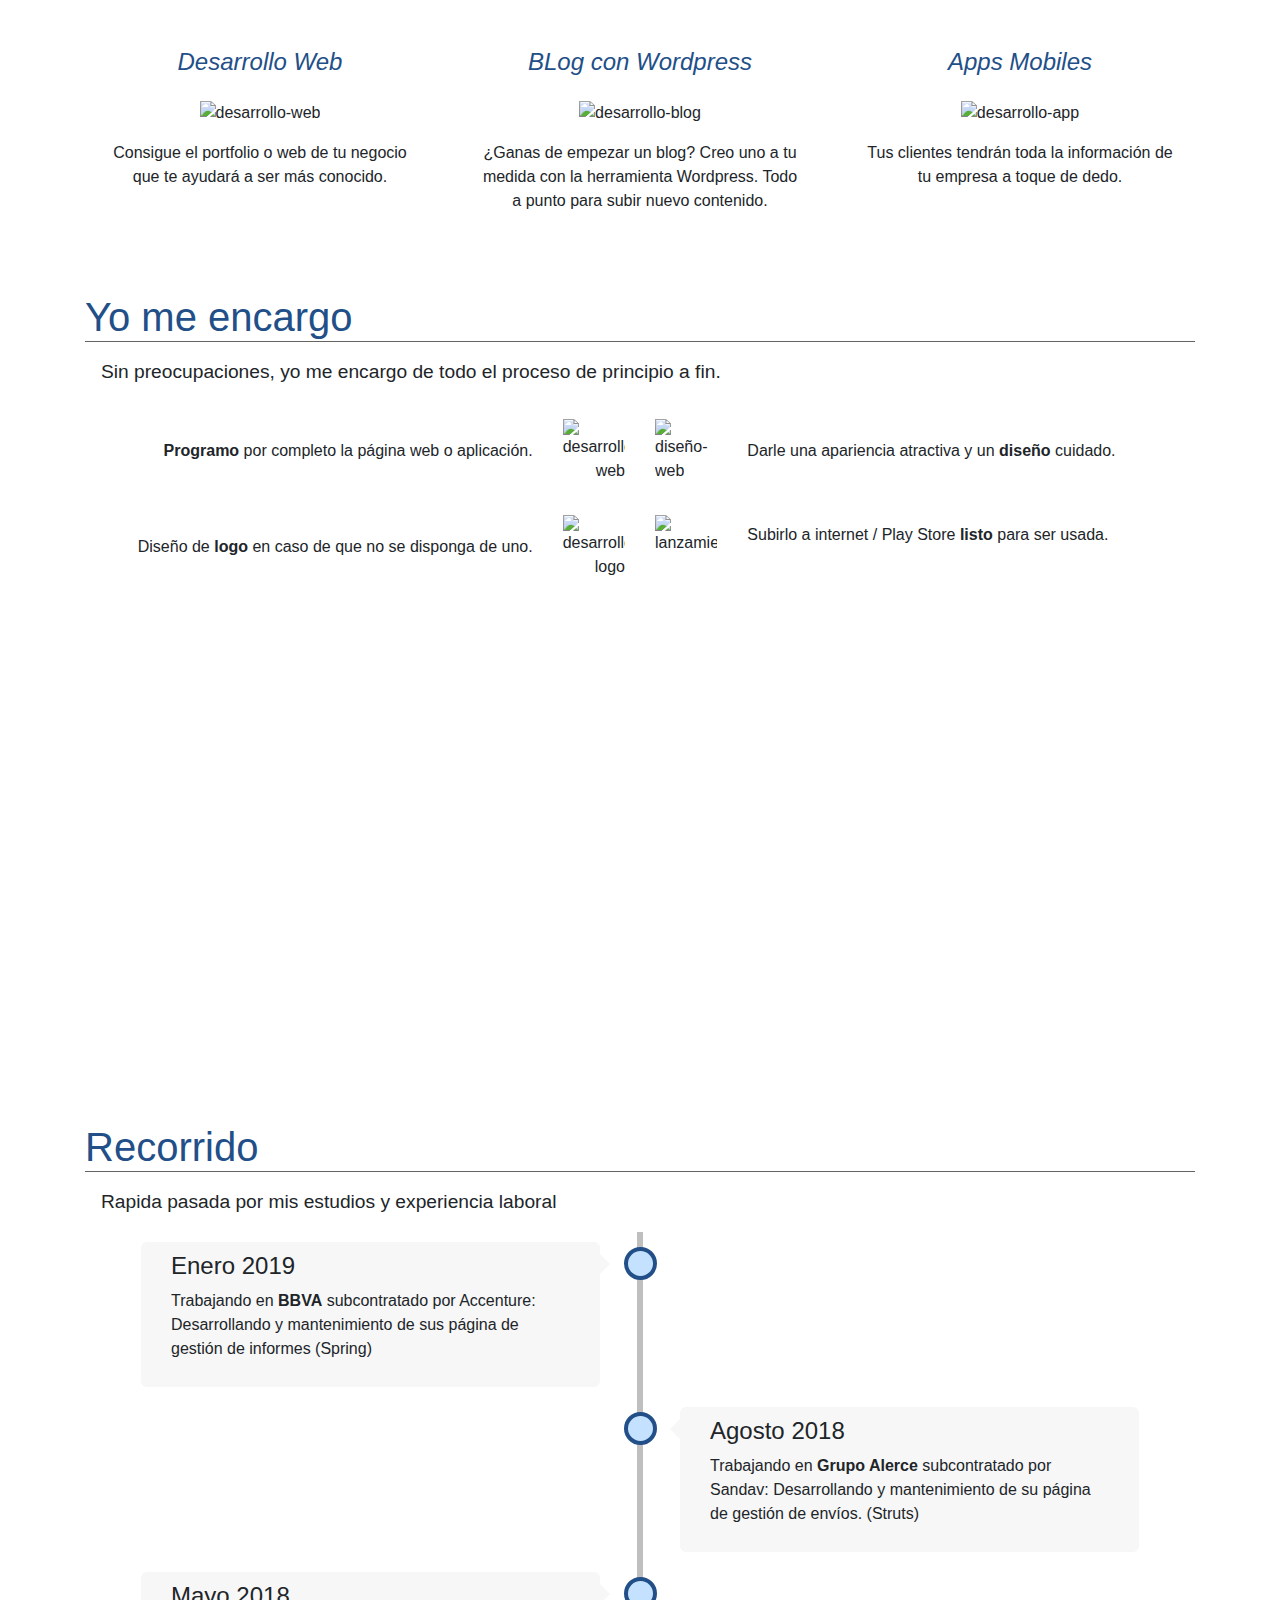
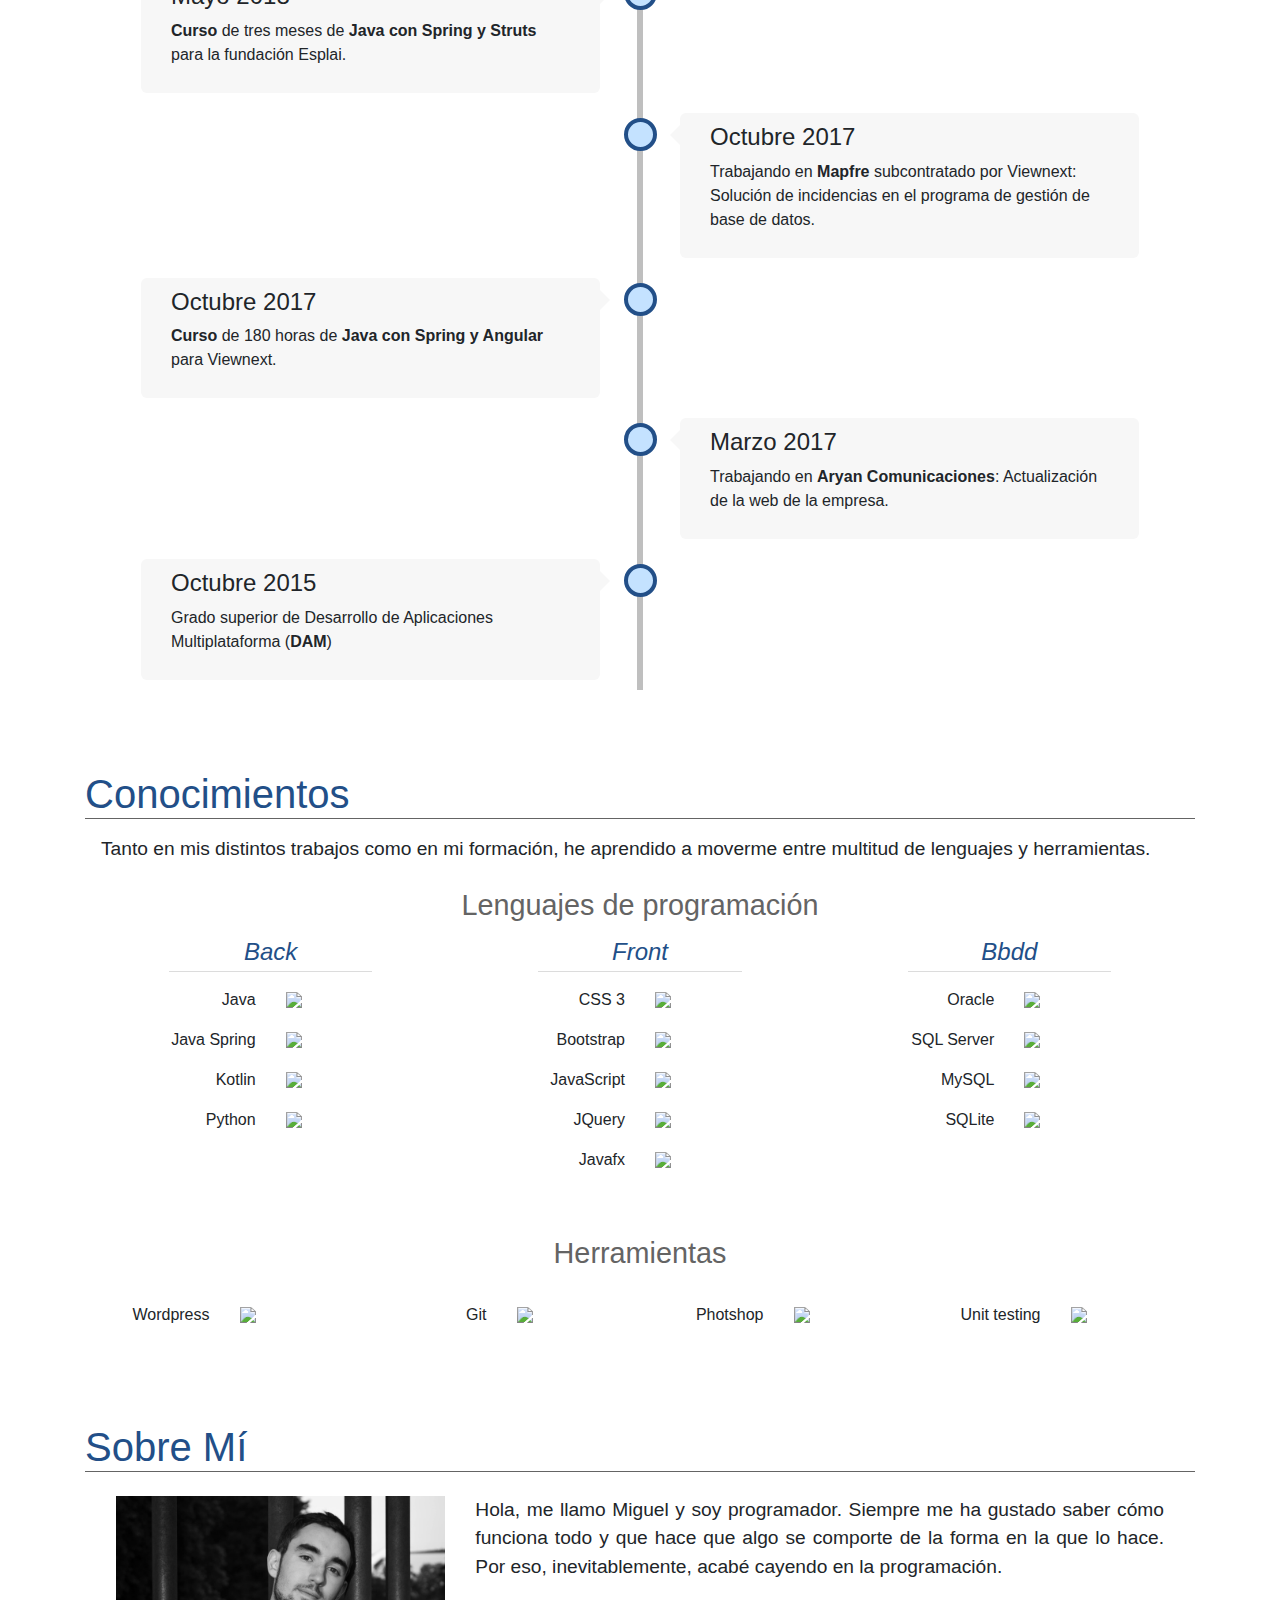
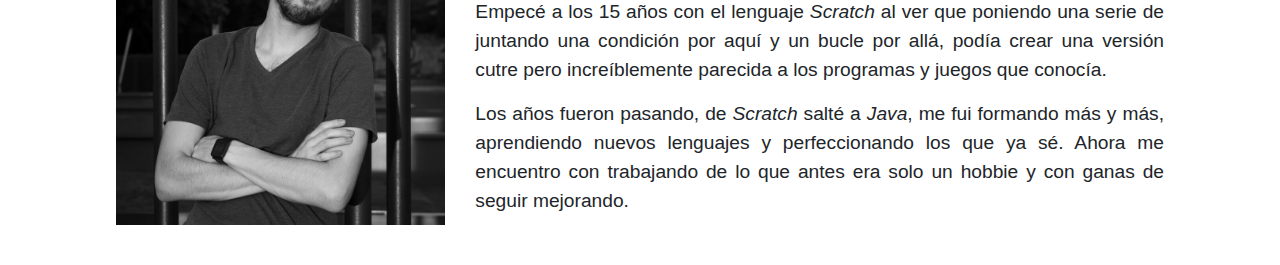
==== index.html @ 2f415783 "scss added y sobre mi" ====
<!DOCTYPE html>
<html lang="es">

<head>
    <meta charset="UTF-8">
    <meta name="viewport" content="width=device-width, initial-scale=1.0">
    <meta http-equiv="X-UA-Compatible" content="ie=edge">
    <link rel="stylesheet" href="style/style.css">

    <!-- body -->
    <link href="https://fonts.googleapis.com/css?family=Open+Sans&display=swap" rel="stylesheet">
    <!-- titulo -->
    <link href="https://fonts.googleapis.com/css?family=Libre+Baskerville:400,700&display=swap" rel="stylesheet">


	<link rel="stylesheet" href="https://maxcdn.bootstrapcdn.com/bootstrap/4.0.0/css/bootstrap.min.css">
	<script src="https://ajax.googleapis.com/ajax/libs/jquery/3.3.1/jquery.min.js"></script>
	<script src="https://cdnjs.cloudflare.com/ajax/libs/popper.js/1.12.9/umd/popper.min.js"></script>
	<script src="https://maxcdn.bootstrapcdn.com/bootstrap/4.0.0/js/bootstrap.min.js"></script>
	<script src="https://use.fontawesome.com/releases/v5.0.8/js/all.js"></script>

    <script src="base.js" type="text/javascript"></script>
    
    <title>Miguel Martín</title>
</head>

<body>

    <!-- barra de navegación -->
    <div id="navbar-container"></div>

    <!-- cabecera -->
    <div id="cabecera-container"></div>

    <!-- principal -->
    <div id="sec-principal"></div>

    <!-- yo me encargo -->
    <div id="sec-yo-me-encargo"></div>

    <!-- animo -->
    <div id="sec-animo"></div>

    <!-- recorrido -->
    <div id="sec-recorrido"></div>

    <!-- conocimientos -->
    <div id="sec-conocimientos"></div>

    <!-- sobre mi -->
    <div id="sec-sobre-mi"></div>
    
    <!-- footer -->
    <div id="footer-container"></div>

</body>



</html>
---- style/style.css ----
/* 
Gris:
#646464

Azul:
#224f88
*/
/* CSS de los elementos como cabecera, navbar, footer, etc */
.nav-item {
  padding-right: 1.5rem;
  padding-left: 1.5rem;
}

.nav-item a {
  color: #dddddd !important;
}

.nav-item a:hover {
  color: #ffffff !important;
  text-decoration: overline;
}

#foto_perfil {
  border: 2px solid #ffffff;
  width: 200px;
  border-radius: 50%;
  margin: 1.5rem 0rem 2rem;
}

#logo {
  width: 60px;
}

#fondo-cabecera {
  height: 500px;
  width: 100%;
}

#titulo-web {
  color: #ffffff;
  position: absolute;
  top: 50%;
  left: 50%;
  -webkit-transform: translate(-50%, -50%);
          transform: translate(-50%, -50%);
  text-align: center;
  font-family: 'Libre Baskerville', serif;
}

#titulo-web h1 {
  font-size: 3rem;
}

#titulo-web h2 {
  font-size: 2.5rem;
}

#cabecera {
  width: 100%;
  position: relative;
}

#navbar {
  -webkit-transition: all 0.5s ease;
  transition: all 0.5s ease;
}

.titulo {
  padding-top: 4rem;
  color: #224f88;
  border-bottom: 1px solid #646464;
}

.descripcion {
  font-size: 1.2rem;
  margin-bottom: 1rem;
}

.subtitulo {
  text-align: center;
  font-size: 1.8rem;
  color: #646464;
  margin: 1rem;
}

.contenido {
  margin: 1rem 1rem !important;
}

#sec-conocimientos .row {
  margin-bottom: 2rem;
}

#sec-conocimientos .col-6 {
  margin-top: 1rem;
}

#sec-conocimientos h4 {
  text-align: center;
  font-size: 1.5rem;
  color: #224f88;
  font-style: oblique;
  border-bottom: 1px solid gainsboro;
  margin: 0px 20%;
  padding-bottom: 4px;
}

.icono {
  max-height: 3rem;
}

#sec-principal .col-xl-4 {
  margin-top: 3rem;
  padding: 0rem 2rem;
}

#sec-principal img {
  width: 100%;
  margin: 1rem 0rem;
}

#sec-principal h4 {
  font-size: 1.5rem;
  color: #224f88;
  font-style: oblique;
}

#sec-principal img {
  width: 100%;
  margin: 1rem 0rem;
}

#sec-yo-me-encargo img {
  width: 100%;
  margin: 1rem 0rem;
}

#sec-animo {
  background-image: url("../img/animo/mesa-programador.jpg");
  background-attachment: fixed;
  background-repeat: no-repeat;
  background-size: cover;
}

#sec-animo .row {
  height: 24rem;
  margin: 5rem 0px 0px 0px !important;
  text-align: center;
  color: white;
  font-style: oblique;
}

#sec-recorrido .container {
  /* Linea temporal */
  /* circulos */
  /* Contenido a la izquierda */
  /* Contenido a la derecha */
  /* Flechas a la izquierda del recuadro */
  /* Flechas a la derecha del recuadro*/
  /* contenido */
  /* Responsive */
}

#sec-recorrido .container .timeline {
  position: relative;
  max-width: 1200px;
  margin: 0 auto;
}

#sec-recorrido .container .timeline::after {
  content: '';
  position: absolute;
  width: 6px;
  background-color: #bfbfbf;
  top: 0;
  bottom: 0;
  left: 50%;
  margin-left: -3px;
}

#sec-recorrido .container .container {
  padding: 10px 40px;
  position: relative;
  background-color: inherit;
  width: 50%;
  margin: initial;
}

#sec-recorrido .container .container::after {
  content: '';
  position: absolute;
  width: 25px;
  height: 25px;
  right: -17px;
  background-color: #c4e2ff;
  border: 4px solid #224f88;
  top: 15px;
  border-radius: 50%;
  z-index: 1;
  -webkit-box-sizing: initial;
          box-sizing: initial;
}

#sec-recorrido .container .left {
  left: 0;
}

#sec-recorrido .container .right {
  left: 50%;
}

#sec-recorrido .container .left::before {
  content: " ";
  height: 0;
  position: absolute;
  top: 22px;
  width: 0;
  z-index: 1;
  right: 30px;
  border: medium solid #f7f7f7;
  border-width: 10px 0 10px 10px;
  border-color: transparent transparent transparent #f7f7f7;
}

#sec-recorrido .container .right::before {
  content: " ";
  height: 0;
  position: absolute;
  top: 22px;
  width: 0;
  z-index: 1;
  left: 30px;
  border: medium solid #f7f7f7;
  border-width: 10px 10px 10px 0;
  border-color: transparent #f7f7f7 transparent transparent;
}

#sec-recorrido .container .right::after {
  left: -16px;
}

#sec-recorrido .container .content {
  padding: 10px 30px;
  background-color: #f7f7f7;
  position: relative;
  border-radius: 6px;
}

@media screen and (max-width: 600px) {
  #sec-recorrido .container {
    /* situa la linea a la izquierda */
    /* Full-width containers */
  }
  #sec-recorrido .container .timeline::after {
    left: 31px;
  }
  #sec-recorrido .container .container {
    width: 100%;
    padding-left: 70px;
    padding-right: 25px;
  }
  #sec-recorrido .container .container::before {
    left: 60px;
    border: medium solid #f7f7f7;
    border-width: 10px 10px 10px 0;
    border-color: transparent #f7f7f7 transparent transparent;
  }
  #sec-recorrido .container .left::after {
    left: 15px;
  }
  #sec-recorrido .container .right {
    left: 0%;
  }
  #sec-recorrido .container .right::after {
    left: 15px;
  }
}

body {
  font-family: 'Open Sans', sans-serif;
  /* background: #f1f1f1 !important; */
}

.col-center {
  margin-left: auto;
  margin-right: auto;
}

.vertical-center div {
  display: -webkit-box;
  display: -ms-flexbox;
  display: flex;
  -webkit-box-align: center;
      -ms-flex-align: center;
          align-items: center;
}

.vertical-center span {
  width: inherit;
}

.mt-20 {
  margin: 20rem;
}
/*# sourceMappingURL=style.css.map */
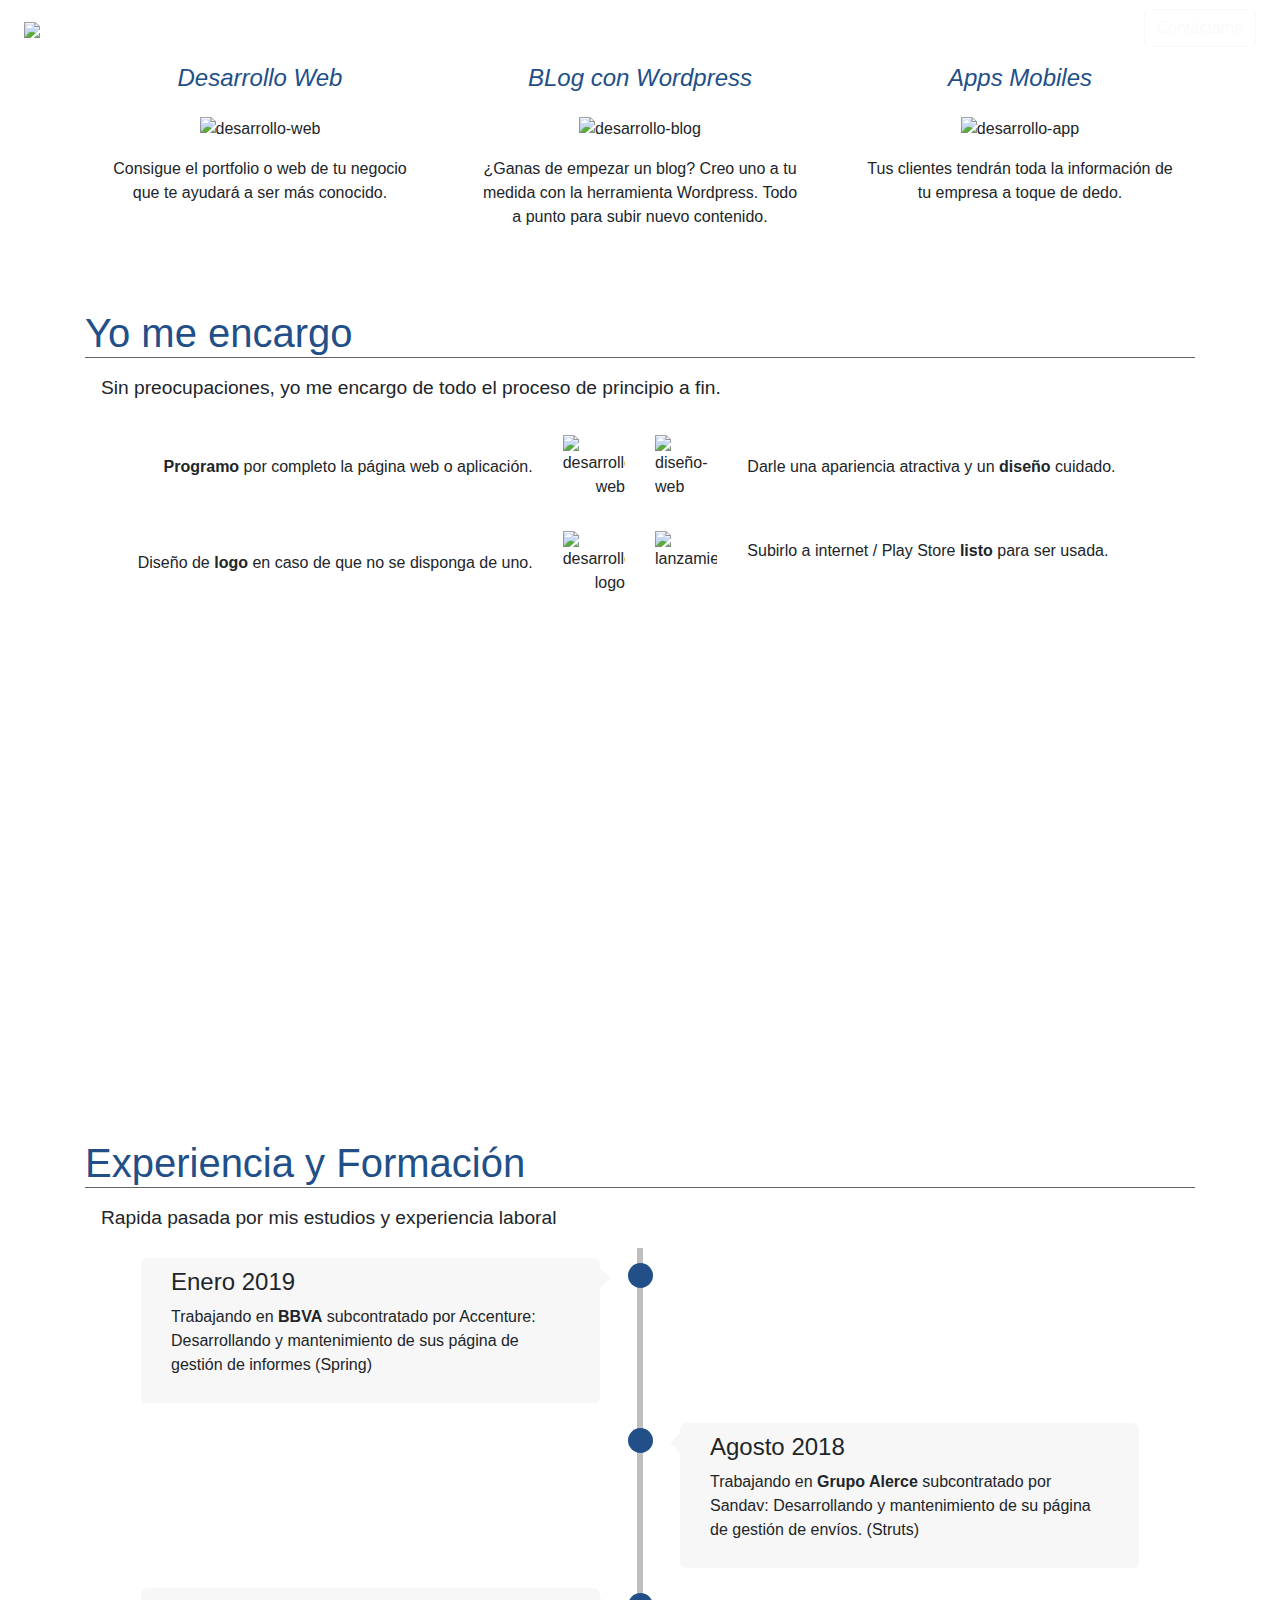
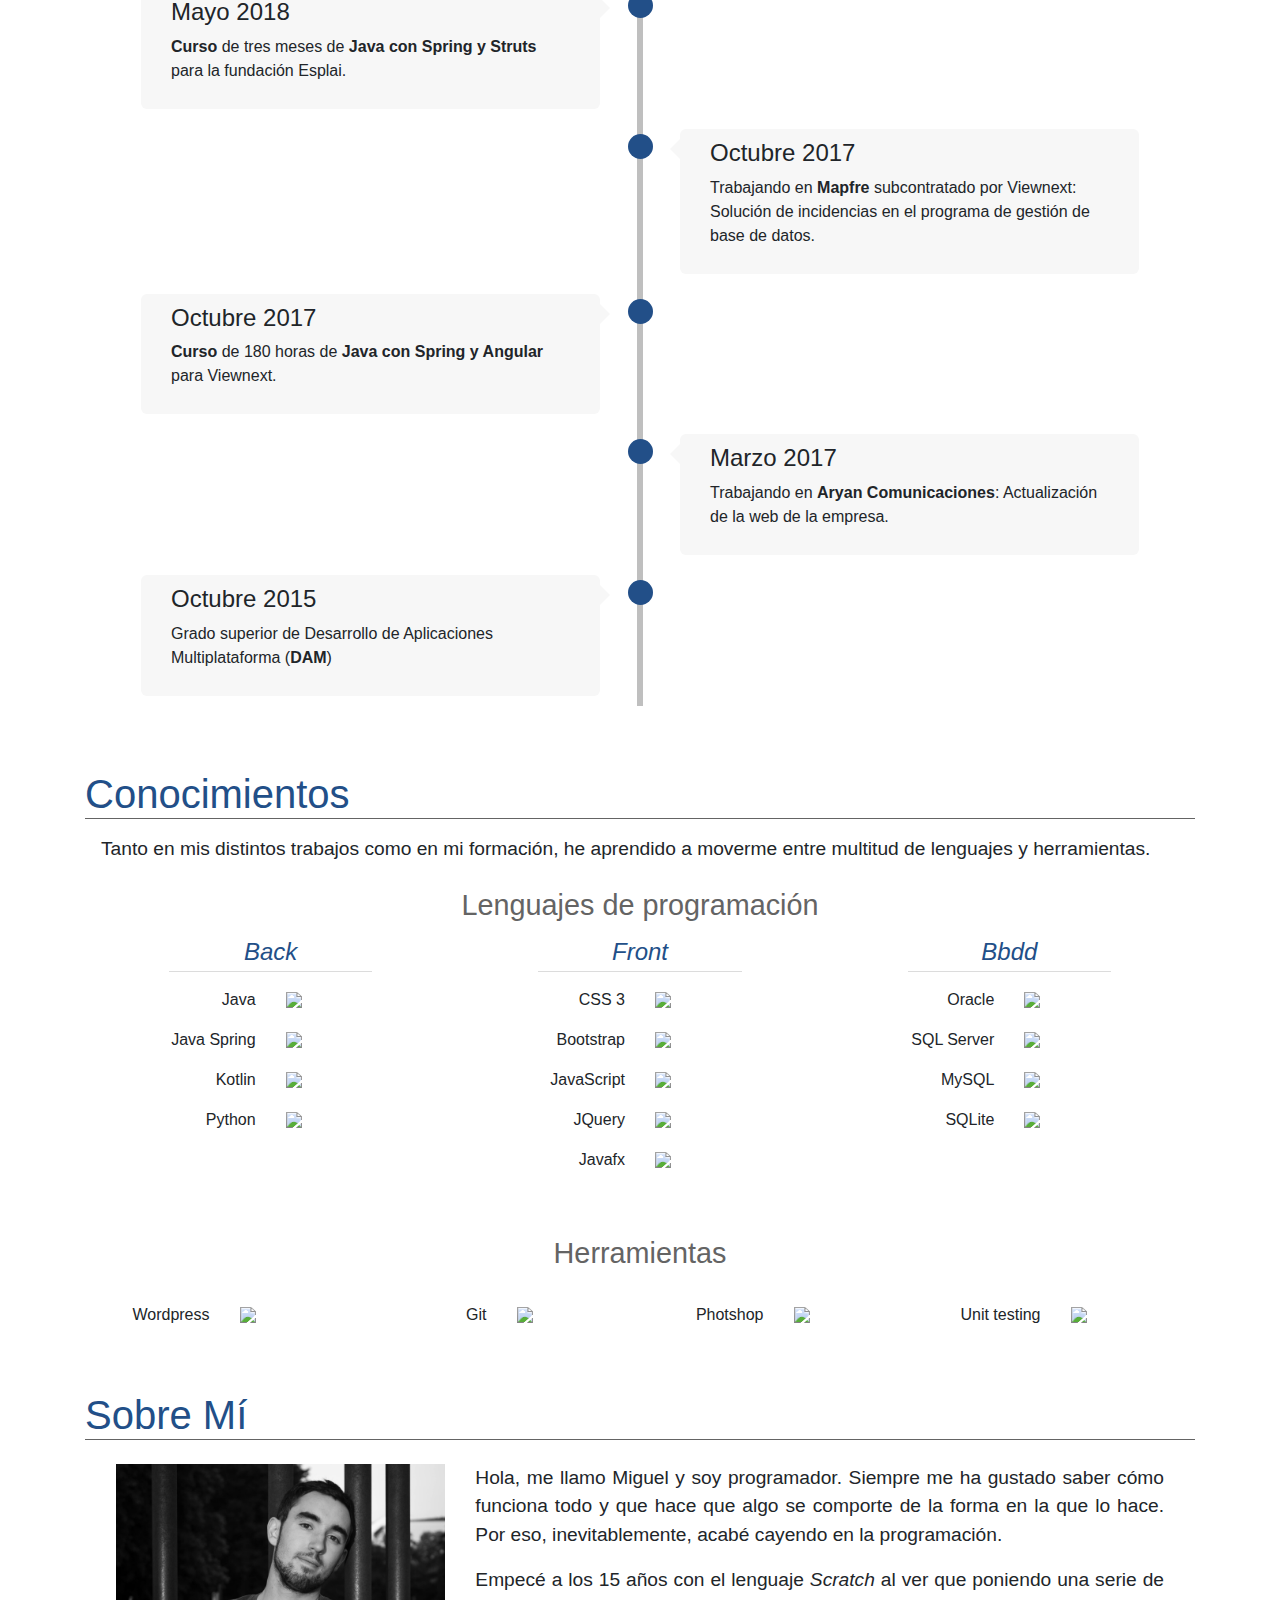
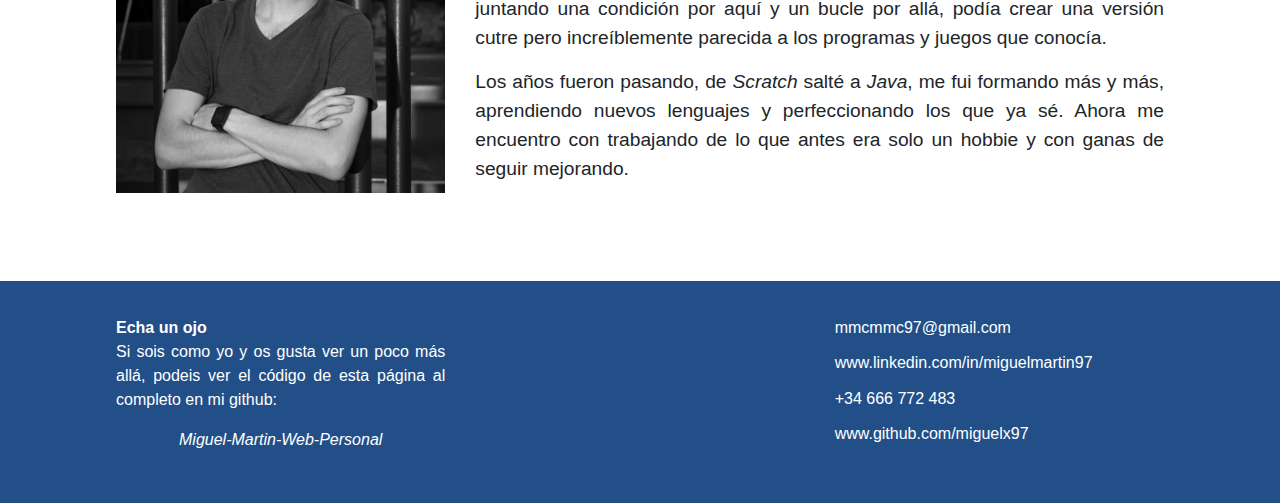
==== commit dd8e13de: "fixed navbar y btn contacto added" ====
--- a/index.html
+++ b/index.html
@@ -22,6 +22,7 @@
     <script src="base.js" type="text/javascript"></script>
     
     <title>Miguel Martín</title>
+    <link rel="icon" href="./img/favicon.png">
 </head>
 
 <body>
@@ -53,6 +54,9 @@
     <!-- footer -->
     <div id="footer-container"></div>
 
+    <!-- contactame -->
+    <img id="btn-contacto" src="./img/contacto.png" alt="contato" hidden>
+
 </body>
 
 
--- a/style/style.css
+++ b/style/style.css
@@ -6,18 +6,36 @@
 #224f88
 */
 /* CSS de los elementos como cabecera, navbar, footer, etc */
+#navbar .navbar-toggler-icon {
+  background-image: url("data:image/svg+xml;charset=utf8,%3Csvg viewBox='0 0 32 32' xmlns='http://www.w3.org/2000/svg'%3E%3Cpath stroke='rgba(255,255,255, 0.9)' stroke-width='2' stroke-linecap='round' stroke-miterlimit='10' d='M4 8h24M4 16h24M4 24h24'/%3E%3C/svg%3E") !important;
+}
+
 .nav-item {
   padding-right: 1.5rem;
   padding-left: 1.5rem;
 }
 
 .nav-item a {
-  color: #dddddd !important;
+  color: #ffffff !important;
 }
 
 .nav-item a:hover {
   color: #ffffff !important;
   text-decoration: overline;
+}
+
+/*
+@media screen and (max-width: 992px) {
+  #navbar{
+    background-color: $main-color;
+    box-shadow: 0 1px 0 rgba(12,13,14,0.2), 0 1px 6px rgba(59,64,69,0.5);
+  }
+}
+*/
+.bg-main-color {
+  background-color: #224f88;
+  -webkit-box-shadow: 0 1px 0 rgba(12, 13, 14, 0.2), 0 1px 6px rgba(59, 64, 69, 0.5);
+          box-shadow: 0 1px 0 rgba(12, 13, 14, 0.2), 0 1px 6px rgba(59, 64, 69, 0.5);
 }
 
 #foto_perfil {
@@ -65,8 +83,42 @@
   transition: all 0.5s ease;
 }
 
+footer {
+  background-color: #224f88;
+  color: #ffffff;
+  margin-top: 4rem;
+  padding: 0.5rem 0;
+}
+
+footer #web-code {
+  margin: 0.7rem 0rem;
+}
+
+footer #web-code a {
+  color: #ffffff;
+  font-style: oblique;
+}
+
+footer #descargar-cv {
+  text-align: center;
+  margin-top: 0.7rem;
+}
+
+footer #descargar-cv img {
+  width: 4rem;
+  margin-top: 0.5rem;
+}
+
+footer #info-contacto div {
+  margin: 0.7rem 0rem;
+}
+
+footer #info-contacto div svg {
+  margin-right: 0.5rem;
+}
+
 .titulo {
-  padding-top: 4rem;
+  margin-top: 4rem;
   color: #224f88;
   border-bottom: 1px solid #646464;
 }
@@ -109,8 +161,11 @@
   max-height: 3rem;
 }
 
+#sec-principal {
+  margin-top: 4rem;
+}
+
 #sec-principal .col-xl-4 {
-  margin-top: 3rem;
   padding: 0rem 2rem;
 }
 
@@ -191,9 +246,8 @@
   position: absolute;
   width: 25px;
   height: 25px;
-  right: -17px;
-  background-color: #c4e2ff;
-  border: 4px solid #224f88;
+  right: -12.5px;
+  background-color: #224f88;
   top: 15px;
   border-radius: 50%;
   z-index: 1;
@@ -213,7 +267,7 @@
   content: " ";
   height: 0;
   position: absolute;
-  top: 22px;
+  top: 20px;
   width: 0;
   z-index: 1;
   right: 30px;
@@ -226,7 +280,7 @@
   content: " ";
   height: 0;
   position: absolute;
-  top: 22px;
+  top: 20px;
   width: 0;
   z-index: 1;
   left: 30px;
@@ -236,7 +290,7 @@
 }
 
 #sec-recorrido .container .right::after {
-  left: -16px;
+  left: -12.5px;
 }
 
 #sec-recorrido .container .content {
@@ -299,7 +353,11 @@
   width: inherit;
 }
 
-.mt-20 {
-  margin: 20rem;
+#btn-contacto {
+  position: fixed;
+  left: 30px;
+  bottom: 30px;
+  width: 50px;
+  display: none;
 }
 /*# sourceMappingURL=style.css.map */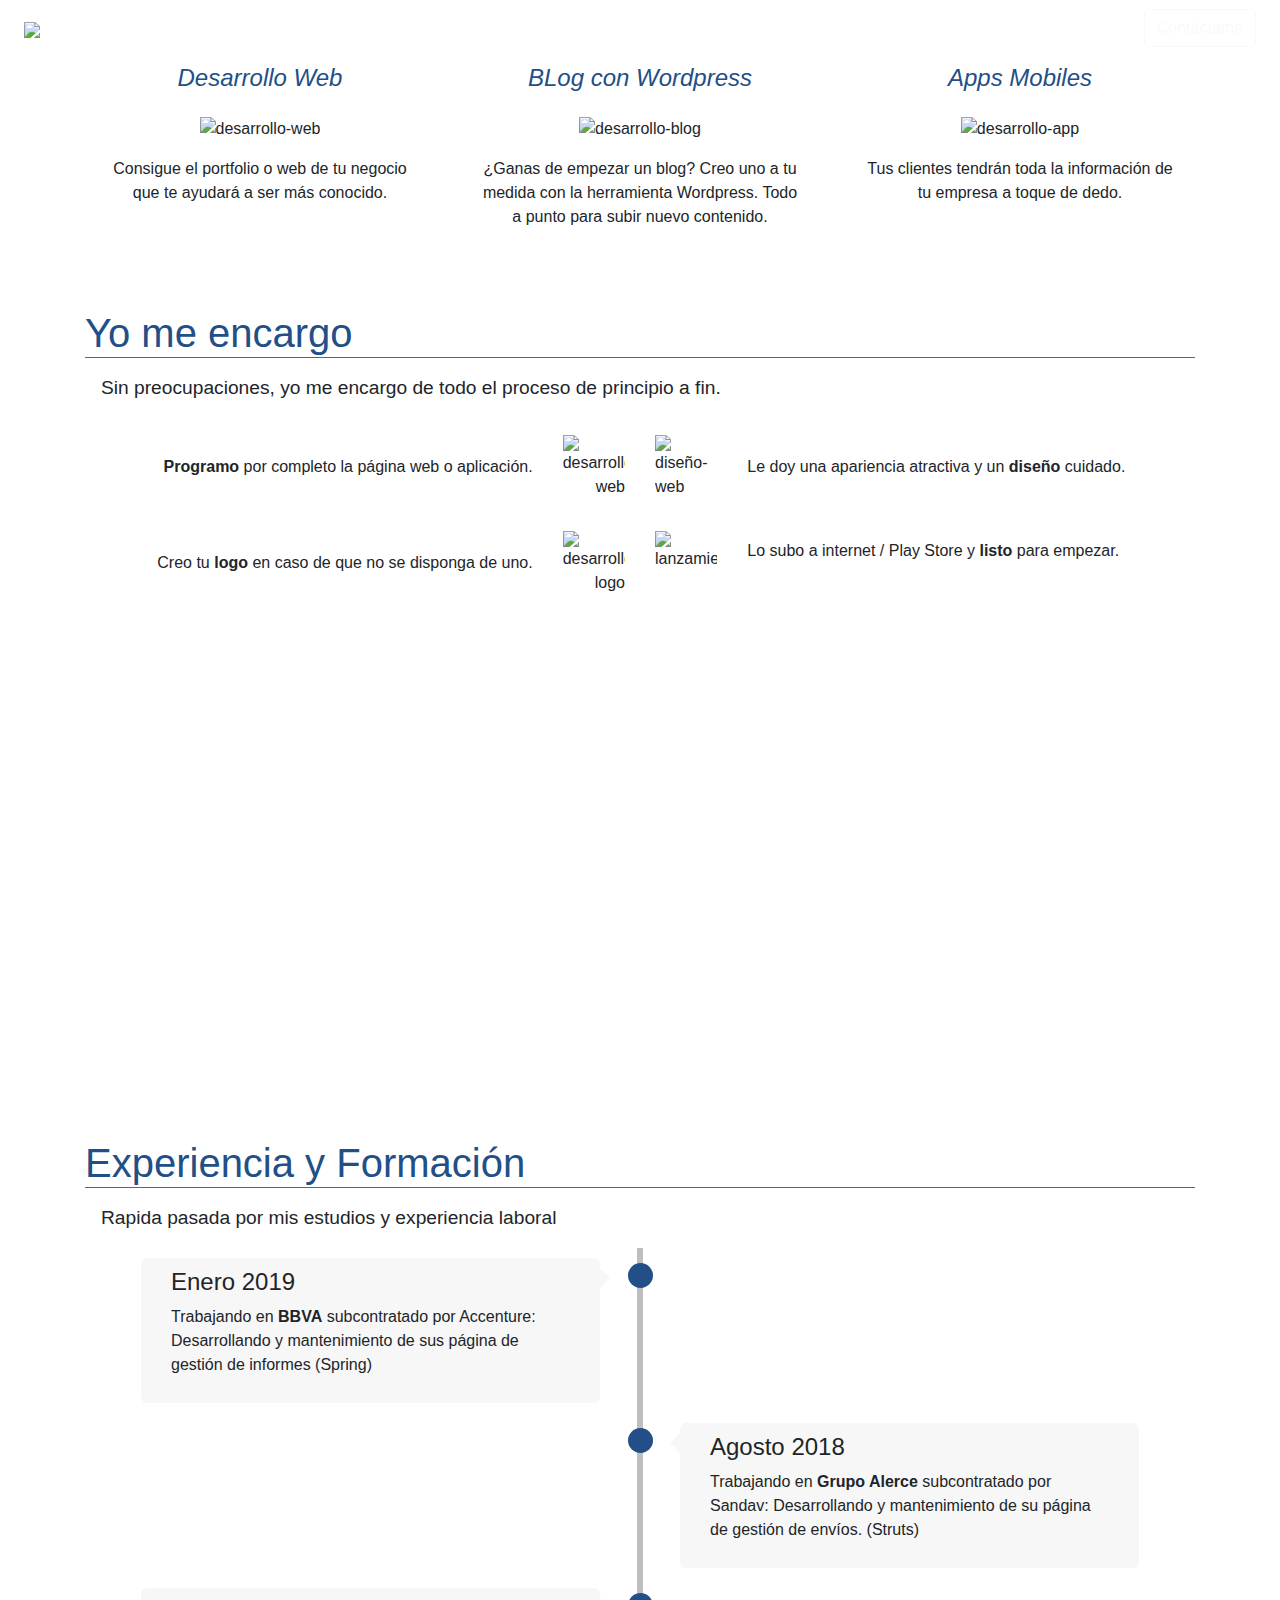
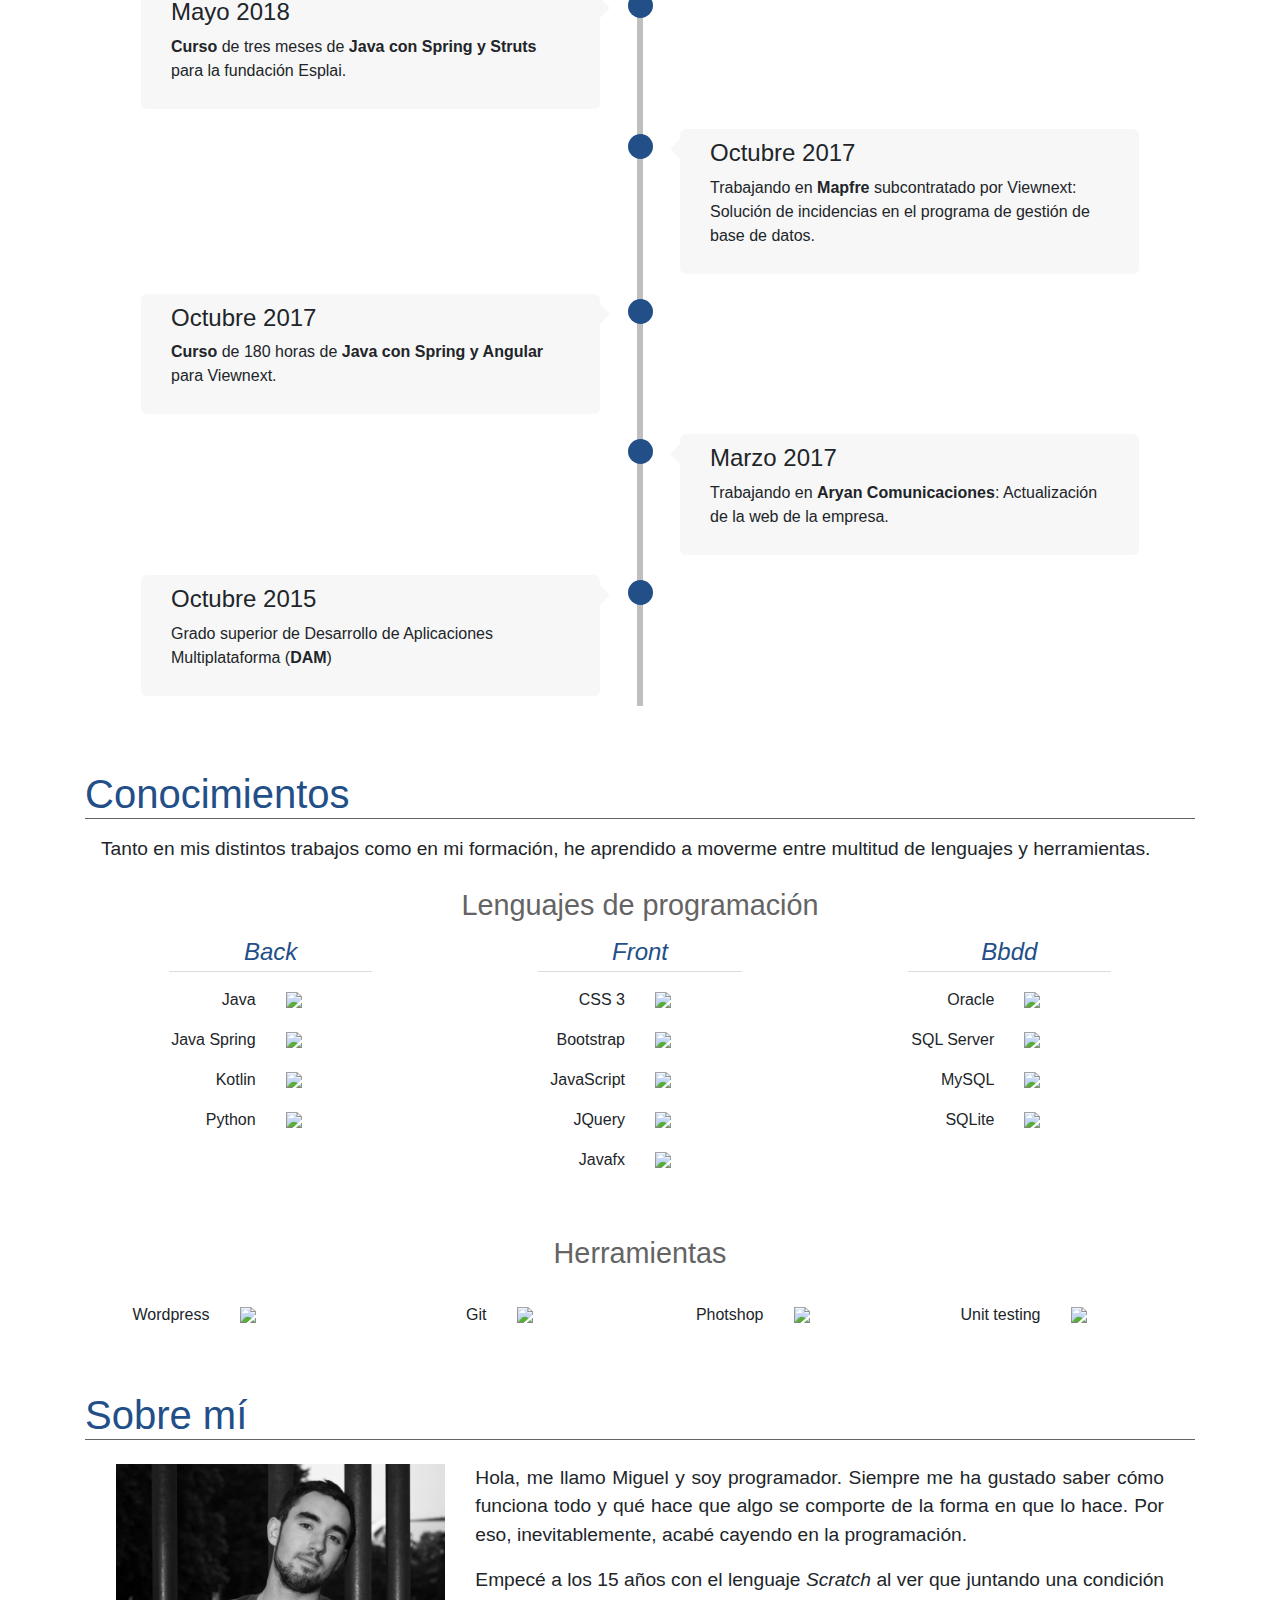
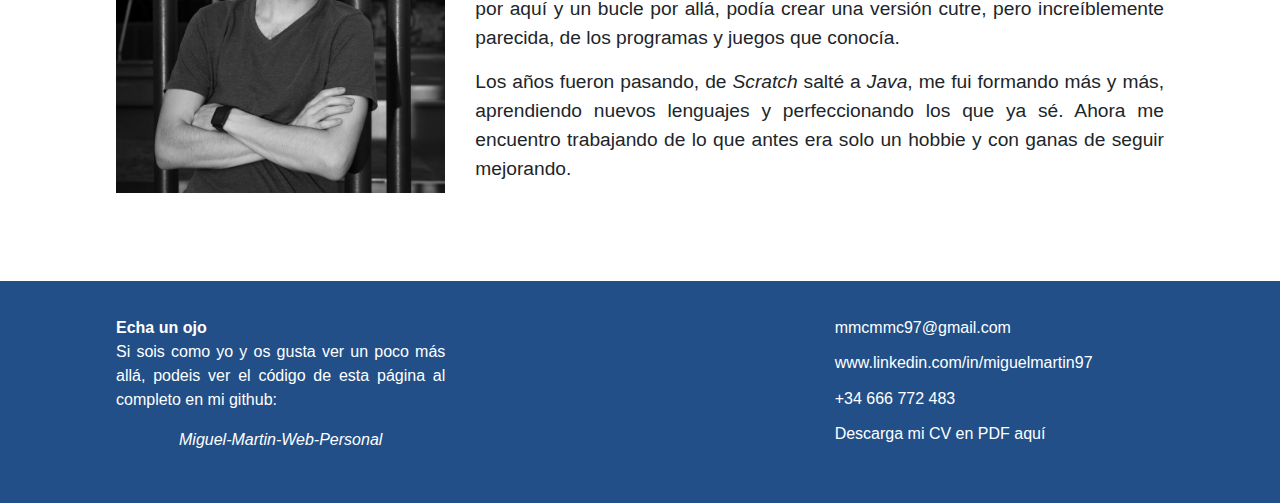
==== commit c53a5215: "pantallazo added" ====
--- a/index.html
+++ b/index.html
@@ -5,18 +5,24 @@
     <meta charset="UTF-8">
     <meta name="viewport" content="width=device-width, initial-scale=1.0">
     <meta http-equiv="X-UA-Compatible" content="ie=edge">
+	
+	<!-- css -->
     <link rel="stylesheet" href="style/style.css">
 
-    <!-- body -->
+    <!-- fuente body -->
     <link href="https://fonts.googleapis.com/css?family=Open+Sans&display=swap" rel="stylesheet">
-    <!-- titulo -->
+    <!-- fuente titulo -->
     <link href="https://fonts.googleapis.com/css?family=Libre+Baskerville:400,700&display=swap" rel="stylesheet">
 
+	<!-- java script -->
+	<script src="https://ajax.googleapis.com/ajax/libs/jquery/3.3.1/jquery.min.js"></script>
 
+	<!-- bootstrap -->
 	<link rel="stylesheet" href="https://maxcdn.bootstrapcdn.com/bootstrap/4.0.0/css/bootstrap.min.css">
-	<script src="https://ajax.googleapis.com/ajax/libs/jquery/3.3.1/jquery.min.js"></script>
 	<script src="https://cdnjs.cloudflare.com/ajax/libs/popper.js/1.12.9/umd/popper.min.js"></script>
 	<script src="https://maxcdn.bootstrapcdn.com/bootstrap/4.0.0/js/bootstrap.min.js"></script>
+	
+	<!-- fontawesome -->
 	<script src="https://use.fontawesome.com/releases/v5.0.8/js/all.js"></script>
 
     <script src="base.js" type="text/javascript"></script>
--- a/style/style.css
+++ b/style/style.css
@@ -47,6 +47,7 @@
 
 #logo {
   width: 60px;
+  cursor: pointer;
 }
 
 #fondo-cabecera {
